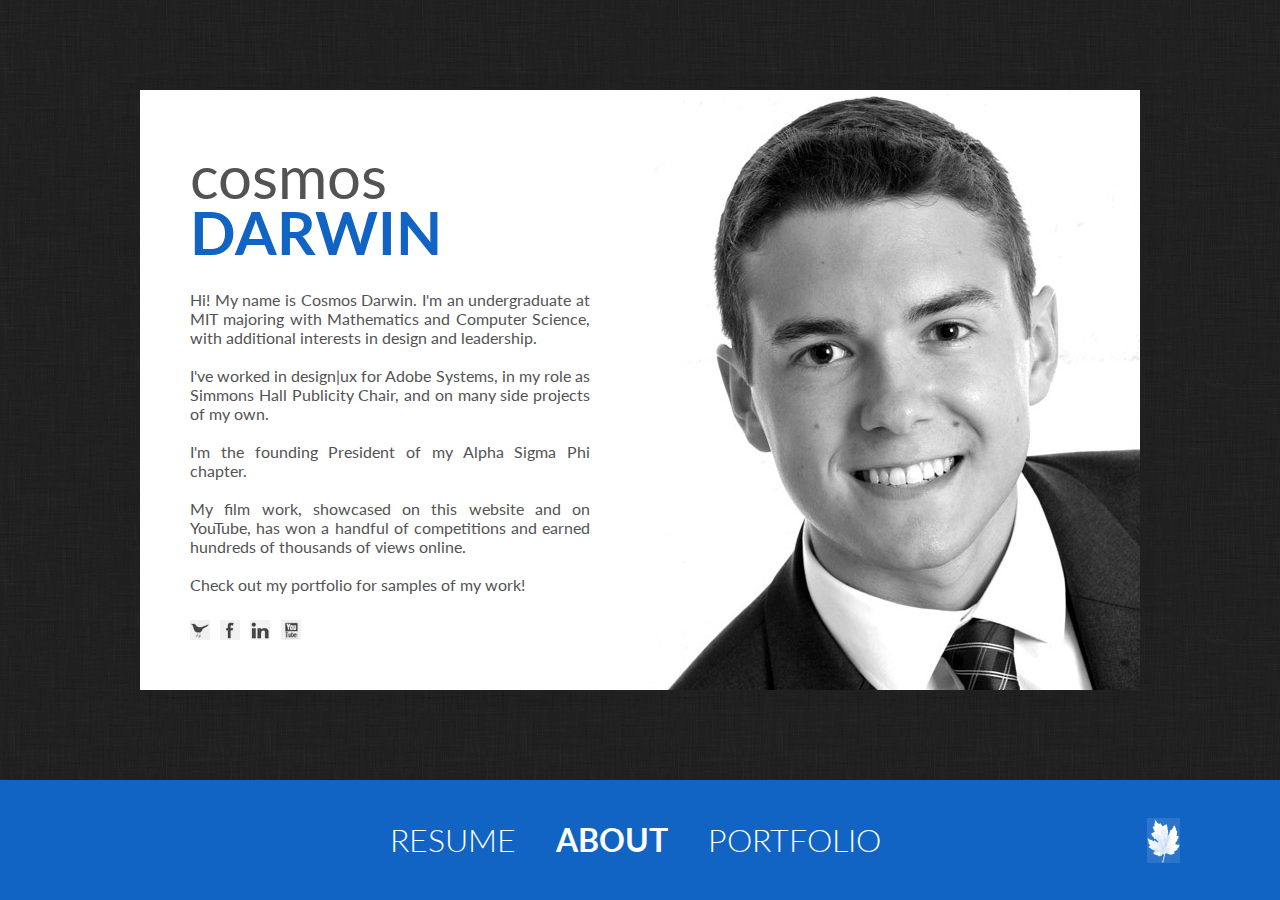
==== src/index.html @ 2264d6e0 "nav style changes" ====
<html>
	<head>
		<title>Cosmos Darwin - Online Presence</title>
		<link href="static/css/style.css" rel="stylesheet" type="text/css">
		<link href="static/css/social.css" rel="stylesheet" type="text/css">
		<link href='http://fonts.googleapis.com/css?family=Lato:100,300,400,700,900,100italic,300italic,400italic,700italic,900italic' rel='stylesheet' type='text/css'>
	</head>
	<body>
		<!--div class="slide">
			<img src="static/img/interior-of-carousel.jpg"/>
		</div-->
		<div class="whitespace">
			<div class="leftpanel">
				<div class="leftpanel_content">
				<span id="firstname">cosmos</span><br/>
				<span id="lastname">DARWIN</span><br/><br/>

				<br>
				Hi! My name is Cosmos Darwin. I'm an undergraduate at MIT majoring with Mathematics and Computer Science, with additional interests in design and leadership.<br/><br/>

				I've worked in design|ux for Adobe Systems, in my role as Simmons Hall Publicity Chair, and on many side projects of my own.<br/><br/>

				I'm the founding President of my Alpha Sigma Phi chapter.<br/><br/>

				My film work, showcased on this website and on YouTube, has won a handful of competitions and earned hundreds of thousands of views online.<br/><br/>

				Check out my portfolio for samples of my  work!<br/><br/>

				<a href="http://twitter.com/cosmosdarwin" class="social" id="twitter" target="_blank" style="position: absolute; top:480px; left:0px;"><span></span></a>
				<a href="http://www.facebook.com/cosmosdarwin" class="social" id="facebook" target="_blank" style="position: absolute; top:480px; left:30px;"><span></span></a>
				<a href="http://www.linkedin.com/in/cosmosd" class="social" id="linkedin" target="_blank" style="position: absolute; top:480px; left:60px;"><span></span></a>
				<a href="http://www.youtube.com/cosmosdarwin" class="social" id="youtube" target="_blank" style="position: absolute; top:480px; left:91px;"><span></span></a>
				</div>
		</div>
		<div class="rightpanel"></div>
		</div>
		<div class="nav-bar">

			<center>
				<div class="nav-links">
					<div class="nav-link">
						<center>RESUME</center>
					</div>
					<div class="current nav-link">
						<center>ABOUT</center>
					</div>
					<div class="nav-link">
						<center><a href="portfolio.html">PORTFOLIO</a></center>
					</div>
				</div>
			</center>

			<div class="canada-fuck-yea">
				<img src="static/img/mapleleaf.png"/>
			</div>
		</div>
	</body>
</html>
---- src/static/css/style.css ----
body{background-image:url("../img/back.jpg");height:100%;width:100%;margin:0px;color:#535353;font-size:16px;font-family:'Lato',sans-serif;font-weight:400;}

#firstname{color:#535353;font-size:60px;}

#lastname{color:#1164c3;line-height:40px;font-weight:bold;font-size:60px;}

.whitespace{background-color:#FFFFFF;position:relative;top:50%;left:50%;margin-top:-360px;margin-left:-500px;height:600px;width:1000px;-moz-box-shadow:0 0 15px rgba(33, 33, 33, 0.2);-webkit-box-shadow:0 0 15px rgba(33, 33, 33, 0.2);box-shadow:0 0 15px rgba(33, 33, 33, 0.2);}

.leftpanel{
	position:absolute;
	top:0px; left:0px;
	background-image:url('../img/left-panel-background.jpg');
	width:500px;
	height:600px;
}
.leftpanel_content{
	position:absolute;
	top:50px; left:50px;
	width:400px;
	height:500px;
	text-align:justify;
}

.rightpanel{
	position:absolute;
	top:0px; left:500px;
	background-image:url('../img/cosmos-darwin.jpg');
	width:500px;
	height:600px;
}


.nav-bar{background-color:#1164c3;position:fixed;width:100%;height:120px;bottom:0px;float:left;}

.nav-links{width:540px}.nav-links .current{font-weight:bold;}

.nav-link{line-height:120px;float:left;margin-left:20px;margin-right:20px;color:#ffffff;font-size:32px;font-weight:300;}.nav-link a{color:#ffffff;text-decoration:none;}

.canada-fuck-yea{position:relative;float:right;top:38px;margin-right:100px;}
---- src/static/css/social.css ----
.social{
  display: inline-block;
  position: absolute;
  width: 20px;
  height: 20px;
}
.social span {
  position: absolute;
  top: 0;
  left: 0;
  bottom: 0;
  right: 0;
  opacity: 0;
  -webkit-transition: opacity 0.4s;
  -moz-transition: opacity 0.4s;
  -o-transition: opacity 0.4s;
  transition: opacity 0.4s;
}
.social:hover span {
  opacity: 1;
}

#youtube{background: url(../img/youtube.jpg) no-repeat;}
#youtube span {
  background: url(../img/youtube.jpg) no-repeat;
  background-position: -20px 0;
}
#twitter{background: url(../img/twitter.jpg) no-repeat;}
#twitter span {
  background: url(../img/twitter.jpg) no-repeat;
  background-position: -20px 0;
}
#facebook{background: url(../img/facebook.jpg) no-repeat;}
#facebook span {
  background: url(../img/facebook.jpg) no-repeat;
  background-position: -20px 0;
}
#linkedin{background: url(../img/linkedin.jpg) no-repeat;}
#linkedin span {
  background: url(../img/linkedin.jpg) no-repeat;
  background-position: -20px 0;
}
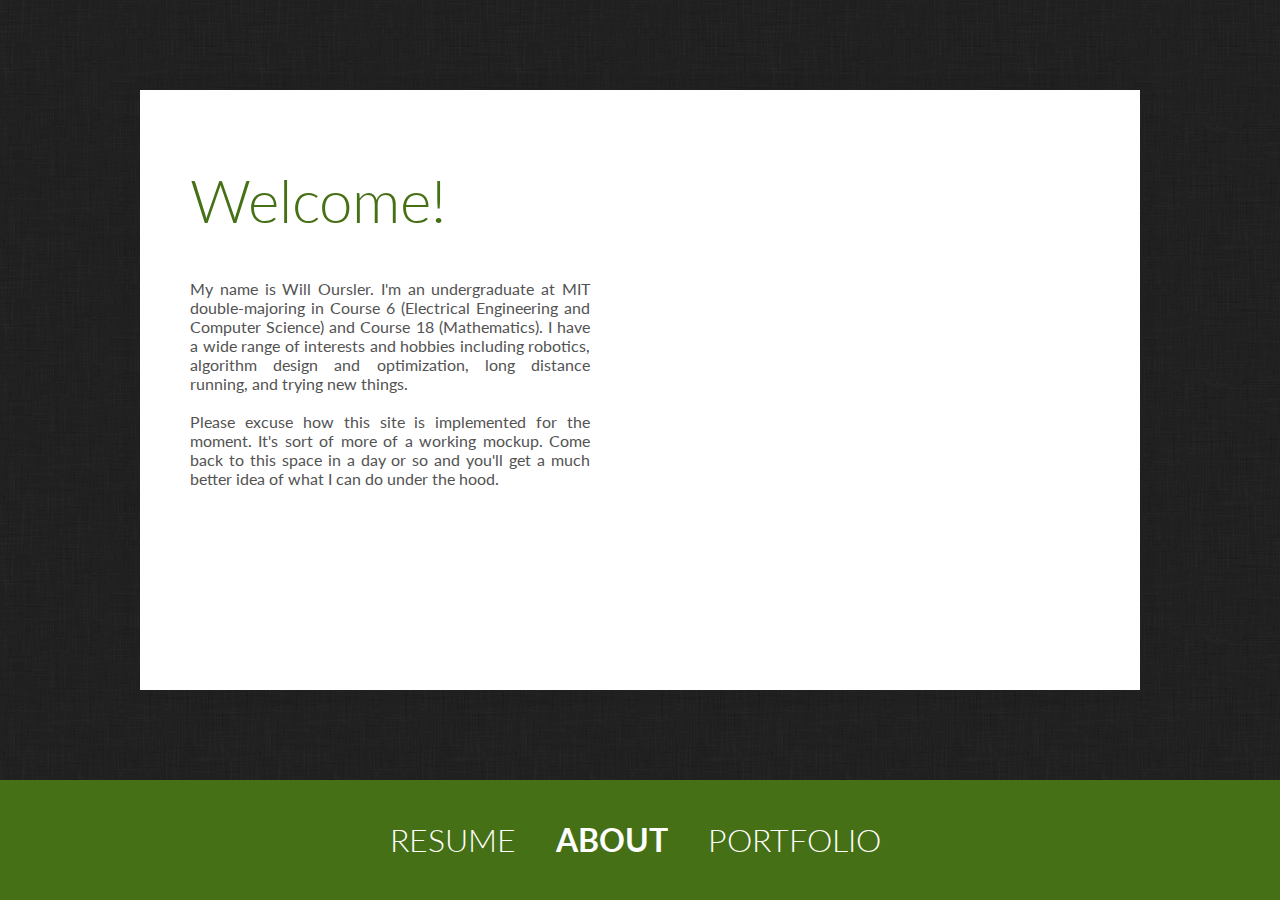
==== commit 6096ef03: "Changes Site to Will's Site..." ====
--- a/src/index.html
+++ b/src/index.html
@@ -1,35 +1,22 @@
 <html>
 	<head>
-		<title>Cosmos Darwin - Online Presence</title>
+		<title>Will Oursler - Online Presence</title>
 		<link href="static/css/style.css" rel="stylesheet" type="text/css">
 		<link href="static/css/social.css" rel="stylesheet" type="text/css">
 		<link href='http://fonts.googleapis.com/css?family=Lato:100,300,400,700,900,100italic,300italic,400italic,700italic,900italic' rel='stylesheet' type='text/css'>
 	</head>
 	<body>
-		<!--div class="slide">
-			<img src="static/img/interior-of-carousel.jpg"/>
-		</div-->
 		<div class="whitespace">
 			<div class="leftpanel">
 				<div class="leftpanel_content">
-				<span id="firstname">cosmos</span><br/>
-				<span id="lastname">DARWIN</span><br/><br/>
+				<h1>Welcome!</h1><br/>
+				
+				My name is Will Oursler. I'm an undergraduate at MIT double-majoring in Course 6 (Electrical Engineering and Computer Science) and Course 18 (Mathematics). I have a wide range of interests and hobbies including robotics, algorithm design and optimization, long distance running, and trying new things.<br/><br/>
 
-				<br>
-				Hi! My name is Cosmos Darwin. I'm an undergraduate at MIT majoring with Mathematics and Computer Science, with additional interests in design and leadership.<br/><br/>
+				Please excuse how this site is implemented for the moment. It's sort of more of a working mockup. Come back to this space in a day or so and you'll get a much better idea of what I can do under the hood.
 
-				I've worked in design|ux for Adobe Systems, in my role as Simmons Hall Publicity Chair, and on many side projects of my own.<br/><br/>
-
-				I'm the founding President of my Alpha Sigma Phi chapter.<br/><br/>
-
-				My film work, showcased on this website and on YouTube, has won a handful of competitions and earned hundreds of thousands of views online.<br/><br/>
-
-				Check out my portfolio for samples of my  work!<br/><br/>
-
-				<a href="http://twitter.com/cosmosdarwin" class="social" id="twitter" target="_blank" style="position: absolute; top:480px; left:0px;"><span></span></a>
-				<a href="http://www.facebook.com/cosmosdarwin" class="social" id="facebook" target="_blank" style="position: absolute; top:480px; left:30px;"><span></span></a>
-				<a href="http://www.linkedin.com/in/cosmosd" class="social" id="linkedin" target="_blank" style="position: absolute; top:480px; left:60px;"><span></span></a>
-				<a href="http://www.youtube.com/cosmosdarwin" class="social" id="youtube" target="_blank" style="position: absolute; top:480px; left:91px;"><span></span></a>
+				<a href="https://github.com/Zomega" class="social" id="github" target="_blank" style="position: absolute; top:410px; left:80px;"><span></span></a>
+				<a href="https://plus.google.com/115559002218018350330" class="social" id="gplus" target="_blank" style="position: absolute; top:410px; left:0px;"><span></span></a>
 				</div>
 		</div>
 		<div class="rightpanel"></div>
@@ -39,20 +26,16 @@
 			<center>
 				<div class="nav-links">
 					<div class="nav-link">
-						<center>RESUME</center>
+						<center><a href="Will_Oursler_Resume.pdf">RESUME</a></center>
 					</div>
 					<div class="current nav-link">
-						<center>ABOUT</center>
+						<center><a href="about.html">ABOUT</a></center>
 					</div>
 					<div class="nav-link">
 						<center><a href="portfolio.html">PORTFOLIO</a></center>
 					</div>
 				</div>
 			</center>
-
-			<div class="canada-fuck-yea">
-				<img src="static/img/mapleleaf.png"/>
-			</div>
 		</div>
 	</body>
-</html>+</html>
--- a/src/static/css/style.css
+++ b/src/static/css/style.css
@@ -1,10 +1,35 @@
-body{background-image:url("../img/back.jpg");height:100%;width:100%;margin:0px;color:#535353;font-size:16px;font-family:'Lato',sans-serif;font-weight:400;}
+body {
+	background-image:url("../img/back.jpg");
+	height:100%;
+	width:100%;
+	margin:0px;
+	color:#535353;
+	font-size:16px;
+	font-family:'Lato',sans-serif;
+	font-weight:400;
+	font-smooth:always;
+}
 
-#firstname{color:#535353;font-size:60px;}
+h1 {
+	color:#457016;
+	font-weight:300;
+	line-height:40px;
+	font-size:60px;
+}
 
-#lastname{color:#1164c3;line-height:40px;font-weight:bold;font-size:60px;}
-
-.whitespace{background-color:#FFFFFF;position:relative;top:50%;left:50%;margin-top:-360px;margin-left:-500px;height:600px;width:1000px;-moz-box-shadow:0 0 15px rgba(33, 33, 33, 0.2);-webkit-box-shadow:0 0 15px rgba(33, 33, 33, 0.2);box-shadow:0 0 15px rgba(33, 33, 33, 0.2);}
+.whitespace{
+	background-color:#FFFFFF;
+	position:relative;
+	top:50%;
+	left:50%;
+	margin-top:-360px;
+	margin-left:-500px;
+	height:600px;
+	width:1000px;
+	-moz-box-shadow:0 0 15px rgba(33, 33, 33, 0.2);
+	-webkit-box-shadow:0 0 15px rgba(33, 33, 33, 0.2);
+	box-shadow:0 0 15px rgba(33, 33, 33, 0.2);
+}
 
 .leftpanel{
 	position:absolute;
@@ -13,6 +38,7 @@
 	width:500px;
 	height:600px;
 }
+
 .leftpanel_content{
 	position:absolute;
 	top:50px; left:50px;
@@ -24,16 +50,39 @@
 .rightpanel{
 	position:absolute;
 	top:0px; left:500px;
-	background-image:url('../img/cosmos-darwin.jpg');
+	background-image:url('../img/will-oursler.jpg');
 	width:500px;
 	height:600px;
 }
 
 
-.nav-bar{background-color:#1164c3;position:fixed;width:100%;height:120px;bottom:0px;float:left;}
+.nav-bar{
+	background-color:#457016;
+	position:fixed;width:100%;
+	height:120px;
+	bottom:0px;
+	float:left;
+}
 
-.nav-links{width:540px}.nav-links .current{font-weight:bold;}
+.nav-links {
+	width:540px;
+}
 
-.nav-link{line-height:120px;float:left;margin-left:20px;margin-right:20px;color:#ffffff;font-size:32px;font-weight:300;}.nav-link a{color:#ffffff;text-decoration:none;}
+.nav-links .current {
+	font-weight:bold;
+}
 
-.canada-fuck-yea{position:relative;float:right;top:38px;margin-right:100px;}+.nav-link {
+	line-height:120px;
+	float:left;
+	margin-left:20px;
+	margin-right:20px;
+	color:#ffffff;
+	font-size:32px;
+	font-weight:300;
+}
+
+.nav-link a {
+	color:#ffffff;
+	text-decoration:none;
+}
--- a/src/static/css/social.css
+++ b/src/static/css/social.css
@@ -1,8 +1,8 @@
 .social{
   display: inline-block;
   position: absolute;
-  width: 20px;
-  height: 20px;
+  width: 75px;
+  height: 75px;
 }
 .social span {
   position: absolute;
@@ -20,23 +20,13 @@
   opacity: 1;
 }
 
-#youtube{background: url(../img/youtube.jpg) no-repeat;}
-#youtube span {
-  background: url(../img/youtube.jpg) no-repeat;
-  background-position: -20px 0;
+#github{background: url(../img/github_sprite.png) no-repeat;}
+#github span {
+  background: url(../img/github_sprite.png) no-repeat;
+  background-position: -75px 0;
 }
-#twitter{background: url(../img/twitter.jpg) no-repeat;}
-#twitter span {
-  background: url(../img/twitter.jpg) no-repeat;
-  background-position: -20px 0;
+#gplus{background: url(../img/googleplus_sprite.png) no-repeat;}
+#gplus span {
+  background: url(../img/googleplus_sprite.png) no-repeat;
+  background-position: -75px 0;
 }
-#facebook{background: url(../img/facebook.jpg) no-repeat;}
-#facebook span {
-  background: url(../img/facebook.jpg) no-repeat;
-  background-position: -20px 0;
-}
-#linkedin{background: url(../img/linkedin.jpg) no-repeat;}
-#linkedin span {
-  background: url(../img/linkedin.jpg) no-repeat;
-  background-position: -20px 0;
-}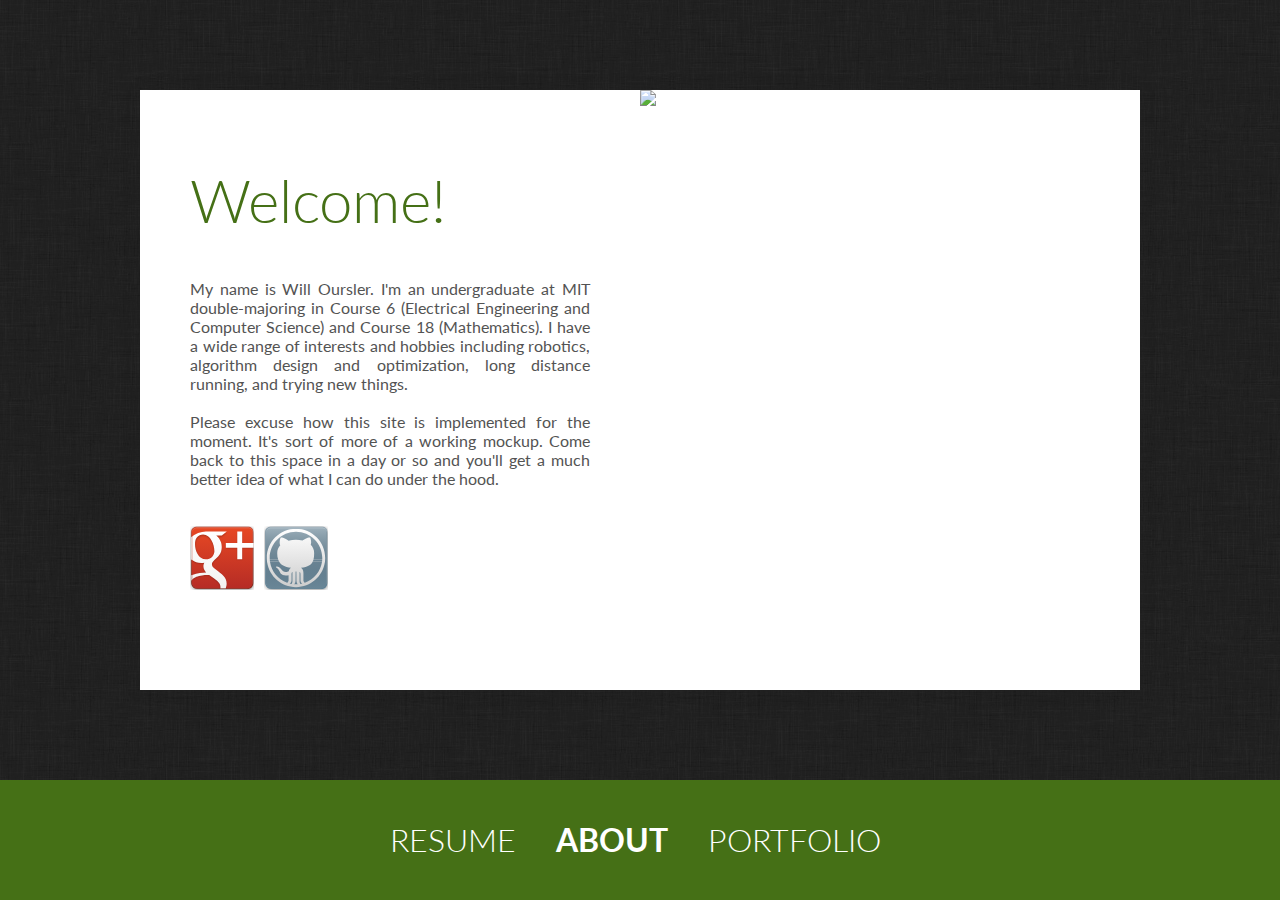
==== commit 0832a1fe: "Touchups..." ====
--- a/src/index.html
+++ b/src/index.html
@@ -1,25 +1,35 @@
 <html>
 	<head>
 		<title>Will Oursler - Online Presence</title>
+		<link href='http://fonts.googleapis.com/css?family=Lato:100,300,400,700,900,100italic,300italic,400italic,700italic,900italic' rel='stylesheet' type='text/css'>
 		<link href="static/css/style.css" rel="stylesheet" type="text/css">
-		<link href="static/css/social.css" rel="stylesheet" type="text/css">
-		<link href='http://fonts.googleapis.com/css?family=Lato:100,300,400,700,900,100italic,300italic,400italic,700italic,900italic' rel='stylesheet' type='text/css'>
+		<link href="static/css/social.css" rel="stylesheet" type="text/css">	
 	</head>
 	<body>
 		<div class="whitespace">
 			<div class="leftpanel">
 				<div class="leftpanel_content">
-				<h1>Welcome!</h1><br/>
+					<h1>Welcome!</h1><br/>
 				
-				My name is Will Oursler. I'm an undergraduate at MIT double-majoring in Course 6 (Electrical Engineering and Computer Science) and Course 18 (Mathematics). I have a wide range of interests and hobbies including robotics, algorithm design and optimization, long distance running, and trying new things.<br/><br/>
+					My name is Will Oursler. I'm an undergraduate at MIT double-majoring in Course 6 (Electrical Engineering and Computer Science) and Course 18 (Mathematics). I have a wide range of interests and hobbies including robotics, algorithm design and optimization, long distance running, and trying new things.<br/><br/>
 
-				Please excuse how this site is implemented for the moment. It's sort of more of a working mockup. Come back to this space in a day or so and you'll get a much better idea of what I can do under the hood.
+					Please excuse how this site is implemented for the moment. It's sort of more of a working mockup. Come back to this space in a day or so and you'll get a much better idea of what I can do under the hood.<br/><br/><br/>
 
-				<a href="https://github.com/Zomega" class="social" id="github" target="_blank" style="position: absolute; top:410px; left:80px;"><span></span></a>
-				<a href="https://plus.google.com/115559002218018350330" class="social" id="gplus" target="_blank" style="position: absolute; top:410px; left:0px;"><span></span></a>
+					<div class="social">
+						<a href="https://plus.google.com/115559002218018350330">
+							<img src="static/img/googleplus.svg" />
+						</a>
+					</div>
+					<div class="social">
+						<a href="https://github.com/Zomega">
+							<img src="static/img/github.svg" />
+						</a>
+					</div>
 				</div>
 		</div>
-		<div class="rightpanel"></div>
+		<div class="rightpanel">
+			<img src="static/img/will-oursler.jpg" />
+		</div>
 		</div>
 		<div class="nav-bar">
 
--- a/src/static/css/style.css
+++ b/src/static/css/style.css
@@ -50,11 +50,9 @@
 .rightpanel{
 	position:absolute;
 	top:0px; left:500px;
-	background-image:url('../img/will-oursler.jpg');
 	width:500px;
 	height:600px;
 }
-
 
 .nav-bar{
 	background-color:#457016;
--- a/src/static/css/social.css
+++ b/src/static/css/social.css
@@ -1,32 +1,19 @@
-.social{
-  display: inline-block;
-  position: absolute;
-  width: 75px;
-  height: 75px;
-}
-.social span {
-  position: absolute;
-  top: 0;
-  left: 0;
-  bottom: 0;
-  right: 0;
-  opacity: 0;
-  -webkit-transition: opacity 0.4s;
-  -moz-transition: opacity 0.4s;
-  -o-transition: opacity 0.4s;
-  transition: opacity 0.4s;
-}
-.social:hover span {
-  opacity: 1;
-}
-
-#github{background: url(../img/github_sprite.png) no-repeat;}
-#github span {
-  background: url(../img/github_sprite.png) no-repeat;
-  background-position: -75px 0;
-}
-#gplus{background: url(../img/googleplus_sprite.png) no-repeat;}
-#gplus span {
-  background: url(../img/googleplus_sprite.png) no-repeat;
-  background-position: -75px 0;
-}
+.social {
+	width:			64px;
+	height:			64px;
+
+	float:			left;
+	margin-right:	10px;
+}
+
+.social img {
+	width:			64px;
+	height:			64px;
+	max-width:		64px;
+	max-height:		64px;
+}
+
+.social:hover {
+	opacity:		0.8;
+	filter:			alpha(opacity=80); /* For IE8 and earlier */
+}
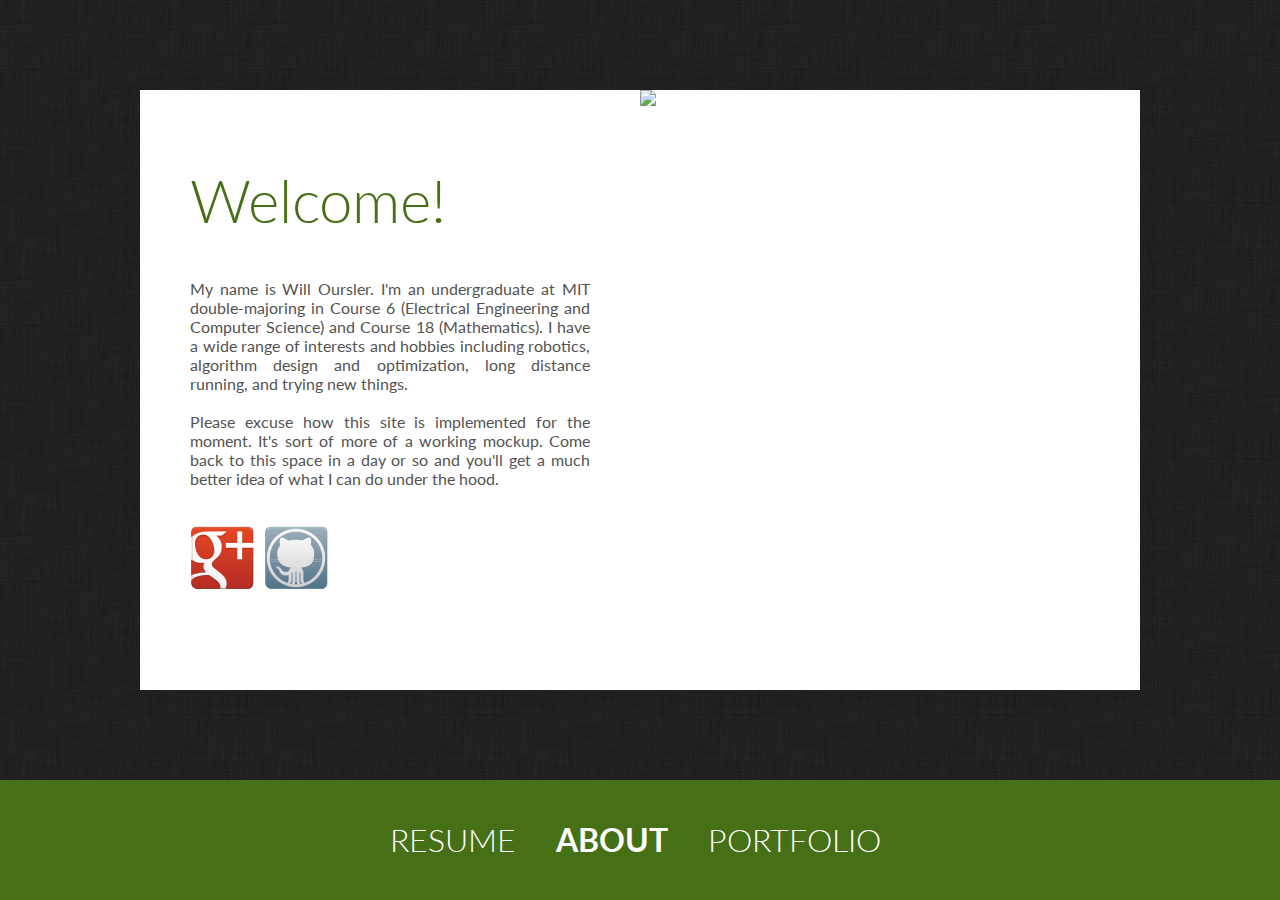
==== commit d691f1bf: "PNGfest" ====
--- a/src/index.html
+++ b/src/index.html
@@ -17,12 +17,12 @@
 
 					<div class="social">
 						<a href="https://plus.google.com/115559002218018350330">
-							<img src="static/img/googleplus.svg" />
+							<img src="static/img/googleplus.png" />
 						</a>
 					</div>
 					<div class="social">
 						<a href="https://github.com/Zomega">
-							<img src="static/img/github.svg" />
+							<img src="static/img/github.png" />
 						</a>
 					</div>
 				</div>
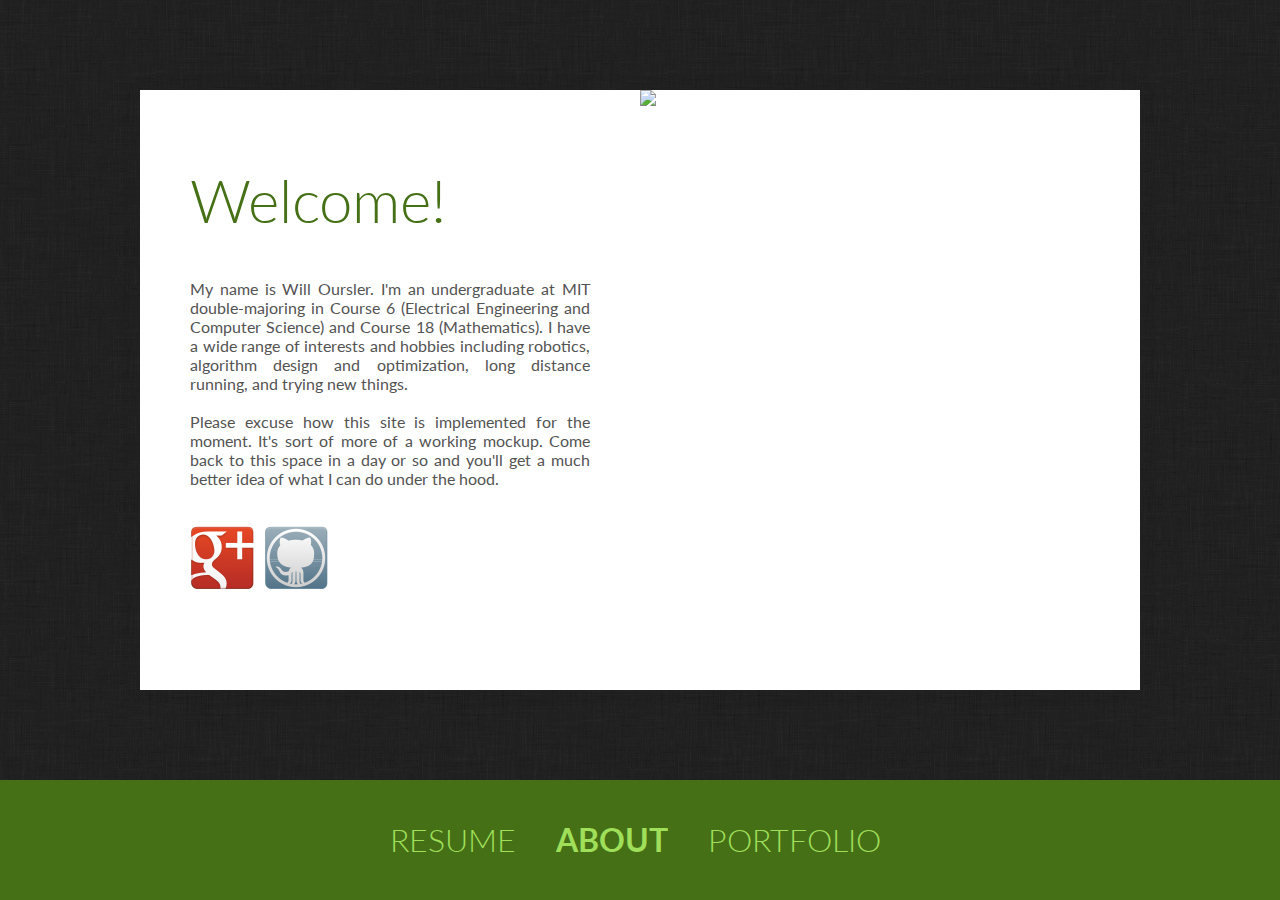
==== commit fd4d1653: "LESSified CSS." ====
--- a/src/index.html
+++ b/src/index.html
@@ -1,9 +1,8 @@
 <html>
 	<head>
 		<title>Will Oursler - Online Presence</title>
+		<link href="static/css/style.css" rel="stylesheet" type="text/css">
 		<link href='http://fonts.googleapis.com/css?family=Lato:100,300,400,700,900,100italic,300italic,400italic,700italic,900italic' rel='stylesheet' type='text/css'>
-		<link href="static/css/style.css" rel="stylesheet" type="text/css">
-		<link href="static/css/social.css" rel="stylesheet" type="text/css">	
 	</head>
 	<body>
 		<div class="whitespace">
@@ -39,7 +38,7 @@
 						<center><a href="Will_Oursler_Resume.pdf">RESUME</a></center>
 					</div>
 					<div class="current nav-link">
-						<center><a href="about.html">ABOUT</a></center>
+						<center>ABOUT</center>
 					</div>
 					<div class="nav-link">
 						<center><a href="portfolio.html">PORTFOLIO</a></center>
--- a/src/static/css/style.css
+++ b/src/static/css/style.css
@@ -1,86 +1,19 @@
-body {
-	background-image:url("../img/back.jpg");
-	height:100%;
-	width:100%;
-	margin:0px;
-	color:#535353;
-	font-size:16px;
-	font-family:'Lato',sans-serif;
-	font-weight:400;
-	font-smooth:always;
-}
-
-h1 {
-	color:#457016;
-	font-weight:300;
-	line-height:40px;
-	font-size:60px;
-}
-
-.whitespace{
-	background-color:#FFFFFF;
-	position:relative;
-	top:50%;
-	left:50%;
-	margin-top:-360px;
-	margin-left:-500px;
-	height:600px;
-	width:1000px;
-	-moz-box-shadow:0 0 15px rgba(33, 33, 33, 0.2);
-	-webkit-box-shadow:0 0 15px rgba(33, 33, 33, 0.2);
-	box-shadow:0 0 15px rgba(33, 33, 33, 0.2);
-}
-
-.leftpanel{
-	position:absolute;
-	top:0px; left:0px;
-	background-image:url('../img/left-panel-background.jpg');
-	width:500px;
-	height:600px;
-}
-
-.leftpanel_content{
-	position:absolute;
-	top:50px; left:50px;
-	width:400px;
-	height:500px;
-	text-align:justify;
-}
-
-.rightpanel{
-	position:absolute;
-	top:0px; left:500px;
-	width:500px;
-	height:600px;
-}
-
-.nav-bar{
-	background-color:#457016;
-	position:fixed;width:100%;
-	height:120px;
-	bottom:0px;
-	float:left;
-}
-
-.nav-links {
-	width:540px;
-}
-
-.nav-links .current {
-	font-weight:bold;
-}
-
-.nav-link {
-	line-height:120px;
-	float:left;
-	margin-left:20px;
-	margin-right:20px;
-	color:#ffffff;
-	font-size:32px;
-	font-weight:300;
-}
-
-.nav-link a {
-	color:#ffffff;
-	text-decoration:none;
-}
+#container{position:relative;width:1000px;height:600px;margin:auto;}
+#slides{position:absolute;z-index:100;background:#ffffff;}#slides .prev{position:absolute;top:280px;left:10px;width:21px;height:40px;display:block;z-index:101;}
+#slides .next{position:absolute;top:280px;left:971px;width:21px;height:40px;display:block;z-index:101;}
+.slides_container{position:relative;width:1000px;overflow:hidden;display:none;}.slides_container .slide{width:1000px;height:600px;display:block;}
+.pagination{position:absolute;left:440px;top:414px;margin-left:auto;margin-right:auto;width:90px;z-index:101;}.pagination li{float:left;margin:0px 1px 20px 0px;list-style:none;z-index:101;}.pagination li a{display:block;width:12px;height:0;padding-top:12px;background-image:url(../img/bullet-gray.png);float:left;overflow:hidden;}
+.pagination li.current a{background-image:url(../img/bullet-green.png);}
+.social{width:64px;height:64px;float:left;margin-right:10px;}.social img{width:64px;height:64px;max-width:64px;max-height:64px;}
+.social :hover{opacity:0.8;filter:alpha(opacity=80);}
+.slide-image{width:100%;height:460;}
+.slide-description{background-image:url("../img/slide-background.png");position:absolute;width:100%;height:140px;top:100%;margin-top:-140px;float:left;}.slide-description h1{color:#535353;font-weight:300;font-size:24pt;display:inline;}
+.nav-bar{background-color:#457016;position:fixed;width:100%;height:120px;bottom:0px;float:left;}
+.nav-links{width:540px;}.nav-links .current{font-weight:bold;}
+.nav-link{line-height:120px;float:left;margin-left:20px;margin-right:20px;color:#9fdf5a;font-size:32px;font-weight:300;}.nav-link a{color:#9fdf5a;text-decoration:none;}
+body{background-image:url("../img/back.jpg");height:100%;width:100%;margin:0px;color:#535353;font-size:16px;font-family:'Lato',sans-serif;font-weight:400;font-smooth:always;}
+h1{color:#457016;font-weight:300;line-height:40px;font-size:60px;}
+.whitespace{background-color:#ffffff;position:relative;top:50%;left:50%;margin-top:-360px;margin-left:-500px;height:600px;width:1000px;-moz-box-shadow:0 0 15px rgba(33, 33, 33, 0.2);-webkit-box-shadow:0 0 15px rgba(33, 33, 33, 0.2);box-shadow:0 0 15px rgba(33, 33, 33, 0.2);}
+.leftpanel{position:absolute;top:0px;left:0px;background-image:url('../img/left-panel-background.jpg');width:500px;height:600px;}
+.leftpanel_content{position:absolute;top:50px;left:50px;width:400px;height:500px;text-align:justify;}
+.rightpanel{position:absolute;top:0px;left:500px;width:500px;height:600px;}
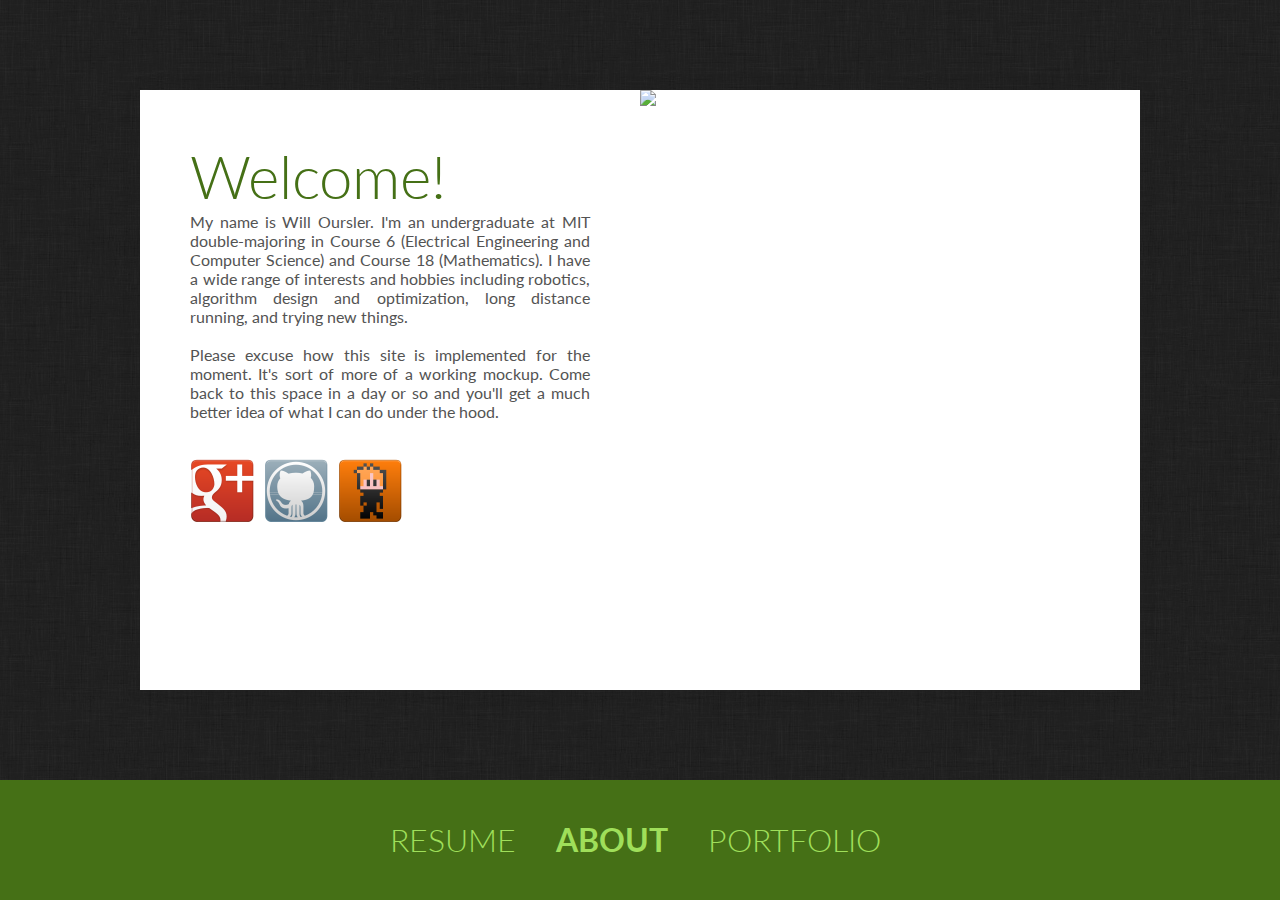
==== commit 16d8606a: "LESSification continued, sizes are now integrated." ====
--- a/src/index.html
+++ b/src/index.html
@@ -5,7 +5,7 @@
 		<link href='http://fonts.googleapis.com/css?family=Lato:100,300,400,700,900,100italic,300italic,400italic,700italic,900italic' rel='stylesheet' type='text/css'>
 	</head>
 	<body>
-		<div class="whitespace">
+		<div class="center-pane">
 			<div class="leftpanel">
 				<div class="leftpanel_content">
 					<h1>Welcome!</h1><br/>
@@ -24,6 +24,11 @@
 							<img src="static/img/github.png" />
 						</a>
 					</div>
+					<div class="social">
+						<a href="http://ninjinuity.blogspot.com/">
+							<img src="static/img/ninjinuity.png" />
+						</a>
+					</div>
 				</div>
 		</div>
 		<div class="rightpanel">
@@ -31,20 +36,11 @@
 		</div>
 		</div>
 		<div class="nav-bar">
-
-			<center>
 				<div class="nav-links">
-					<div class="nav-link">
-						<center><a href="Will_Oursler_Resume.pdf">RESUME</a></center>
-					</div>
-					<div class="current nav-link">
-						<center>ABOUT</center>
-					</div>
-					<div class="nav-link">
-						<center><a href="portfolio.html">PORTFOLIO</a></center>
-					</div>
+					<div class="nav-link"><a href="Will_Oursler_Resume.pdf">	RESUME		</a></div>
+					<div class="current nav-link"><a href="index.html">			ABOUT		</a></div>
+					<div class="nav-link"><a href="portfolio.html">				PORTFOLIO	</a></div>
 				</div>
-			</center>
 		</div>
 	</body>
 </html>
--- a/src/static/css/style.css
+++ b/src/static/css/style.css
@@ -6,14 +6,14 @@
 .pagination li.current a{background-image:url(../img/bullet-green.png);}
 .social{width:64px;height:64px;float:left;margin-right:10px;}.social img{width:64px;height:64px;max-width:64px;max-height:64px;}
 .social :hover{opacity:0.8;filter:alpha(opacity=80);}
-.slide-image{width:100%;height:460;}
-.slide-description{background-image:url("../img/slide-background.png");position:absolute;width:100%;height:140px;top:100%;margin-top:-140px;float:left;}.slide-description h1{color:#535353;font-weight:300;font-size:24pt;display:inline;}
 .nav-bar{background-color:#457016;position:fixed;width:100%;height:120px;bottom:0px;float:left;}
-.nav-links{width:540px;}.nav-links .current{font-weight:bold;}
-.nav-link{line-height:120px;float:left;margin-left:20px;margin-right:20px;color:#9fdf5a;font-size:32px;font-weight:300;}.nav-link a{color:#9fdf5a;text-decoration:none;}
+.nav-links{width:540px;margin:0 auto;}.nav-links .current{font-weight:bold;}
+.nav-link{line-height:120px;text-align:center;margin-left:20px;margin-right:20px;float:left;color:#9fdf5a;font-size:32px;font-weight:300;}.nav-link a{color:#9fdf5a;text-decoration:none;}
+.slide-image{width:1000px;height:460px;}
+.slide-description{width:1000px;height:140px;background-image:url("../img/slide-background.png");}.slide-description .text{padding:20px;text-align:justify;}.slide-description .text h1{color:#535353;font-weight:300;font-size:24pt;display:inline;}
 body{background-image:url("../img/back.jpg");height:100%;width:100%;margin:0px;color:#535353;font-size:16px;font-family:'Lato',sans-serif;font-weight:400;font-smooth:always;}
-h1{color:#457016;font-weight:300;line-height:40px;font-size:60px;}
-.whitespace{background-color:#ffffff;position:relative;top:50%;left:50%;margin-top:-360px;margin-left:-500px;height:600px;width:1000px;-moz-box-shadow:0 0 15px rgba(33, 33, 33, 0.2);-webkit-box-shadow:0 0 15px rgba(33, 33, 33, 0.2);box-shadow:0 0 15px rgba(33, 33, 33, 0.2);}
+h1{color:#457016;font-weight:300;display:inline;font-size:60px;}
+.center-pane{background-color:#ffffff;position:relative;top:50%;left:50%;margin-top:-360px;margin-left:-500px;height:600px;width:1000px;-moz-box-shadow:0 0 15px rgba(33, 33, 33, 0.2);-webkit-box-shadow:0 0 15px rgba(33, 33, 33, 0.2);box-shadow:0 0 15px rgba(33, 33, 33, 0.2);}
 .leftpanel{position:absolute;top:0px;left:0px;background-image:url('../img/left-panel-background.jpg');width:500px;height:600px;}
 .leftpanel_content{position:absolute;top:50px;left:50px;width:400px;height:500px;text-align:justify;}
 .rightpanel{position:absolute;top:0px;left:500px;width:500px;height:600px;}
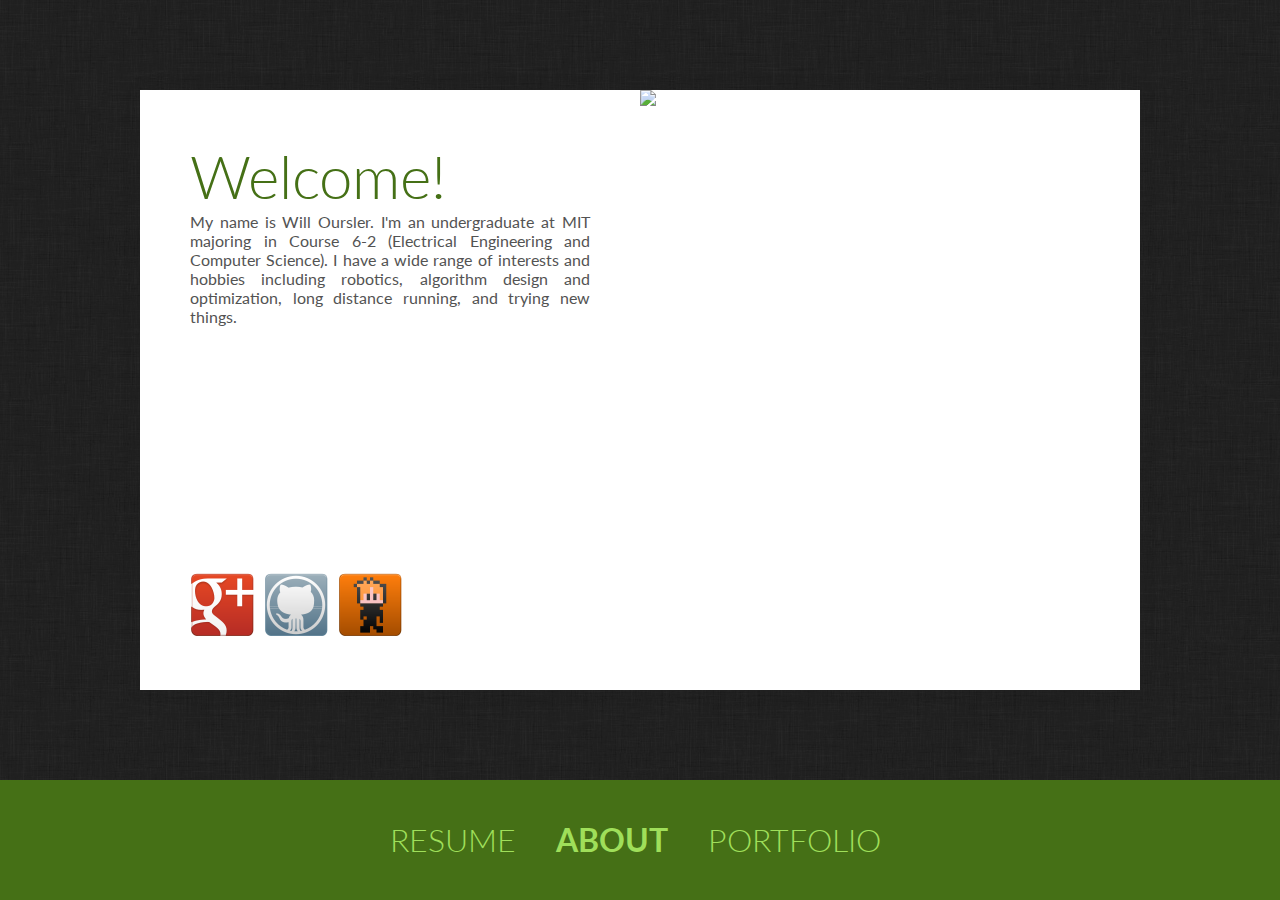
==== commit 9cc830c0: "Fast updates for Career Fair 2013" ====
--- a/src/index.html
+++ b/src/index.html
@@ -3,6 +3,7 @@
 		<title>Will Oursler - Online Presence</title>
 		<link href="static/css/style.css" rel="stylesheet" type="text/css">
 		<link href='http://fonts.googleapis.com/css?family=Lato:100,300,400,700,900,100italic,300italic,400italic,700italic,900italic' rel='stylesheet' type='text/css'>
+		<meta http-equiv="Pragma" content="no-cache"/>
 	</head>
 	<body>
 		<div class="center-pane">
@@ -10,9 +11,7 @@
 				<div class="leftpanel_content">
 					<h1>Welcome!</h1><br/>
 				
-					My name is Will Oursler. I'm an undergraduate at MIT double-majoring in Course 6 (Electrical Engineering and Computer Science) and Course 18 (Mathematics). I have a wide range of interests and hobbies including robotics, algorithm design and optimization, long distance running, and trying new things.<br/><br/>
-
-					Please excuse how this site is implemented for the moment. It's sort of more of a working mockup. Come back to this space in a day or so and you'll get a much better idea of what I can do under the hood.<br/><br/><br/>
+					My name is Will Oursler. I'm an undergraduate at MIT majoring in Course 6-2 (Electrical Engineering and Computer Science). I have a wide range of interests and hobbies including robotics, algorithm design and optimization, long distance running, and trying new things.<br/><br/><br/><br/><br/><br/><br/><br/><br/><br/><br/><br/><br/><br/>
 
 					<div class="social">
 						<a href="https://plus.google.com/115559002218018350330">
@@ -37,7 +36,7 @@
 		</div>
 		<div class="nav-bar">
 				<div class="nav-links">
-					<div class="nav-link"><a href="Will_Oursler_Resume.pdf">	RESUME		</a></div>
+					<div class="nav-link"><a href="https://github.com/Zomega/Resume/raw/master/resume.pdf">	RESUME		</a></div>
 					<div class="current nav-link"><a href="index.html">			ABOUT		</a></div>
 					<div class="nav-link"><a href="portfolio.html">				PORTFOLIO	</a></div>
 				</div>
